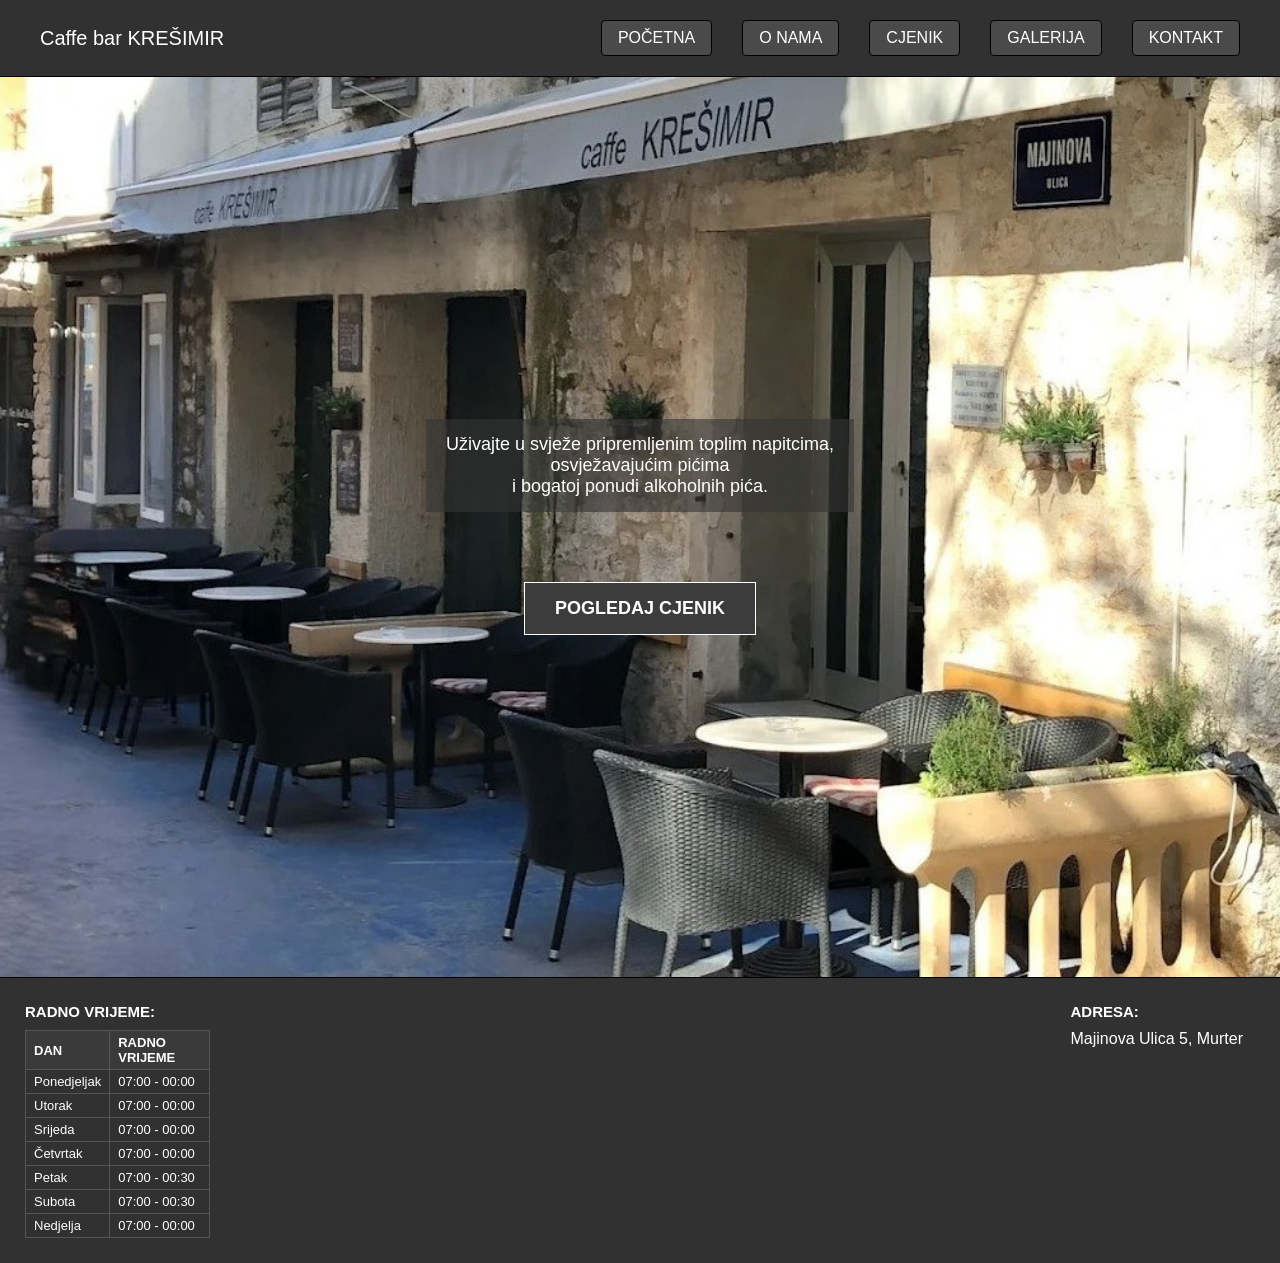
==== index.html @ 603501a2 "Add files via upload" ====
<!DOCTYPE html>
<html lang="hr">
<head>
  <meta charset="UTF-8">
  <meta name="viewport" content="width=device-width, initial-scale=1.0">
  <title>Caffe bar KREŠIMIR - Početna</title>
  <link rel="stylesheet" href="css/style.css">
  <script defer src="js/main.js"></script>
</head>
<body>

  <header>
    <nav class="navbar">
      <div class="logo">Caffe bar KREŠIMIR</div>
      <div class="menu">
        <a href="index.html">POČETNA</a>
        <a href="onama.html">O NAMA</a>
        <a href="cjenik.html">CJENIK</a>
        <a href="galerija.html">GALERIJA</a>
        <a href="kontakt.html">KONTAKT</a>
      </div>
    </nav>
  </header>

  <main>
    <section class="hero">
      <div class="hero-content">
        <p class="hero-text">
          Uživajte u svježe pripremljenim toplim napitcima,<br>
          osvježavajućim pićima<br>
          i bogatoj ponudi alkoholnih pića.
        </p>

        <a href="cjenik.html#topli-napitci" class="btn">POGLEDAJ CJENIK</a>
      </div>
    </section>
  </main>

  <footer class="info">
        <div class="left">
  <h2>RADNO VRIJEME:</h2>


  <table class="working-hours">
    <thead>
      <tr>
        <th>DAN</th>
        <th>RADNO VRIJEME</th>
      </tr>
    </thead>
    <tbody>
      <tr><td>Ponedjeljak</td><td>07:00 - 00:00</td></tr>
      <tr><td>Utorak</td><td>07:00 - 00:00</td></tr>
      <tr><td>Srijeda</td><td>07:00 - 00:00</td></tr>
      <tr><td>Četvrtak</td><td>07:00 - 00:00</td></tr>
      <tr><td>Petak</td><td>07:00 - 00:30</td></tr>
      <tr><td>Subota</td><td>07:00 - 00:30</td></tr>
      <tr><td>Nedjelja</td><td>07:00 - 00:00</td></tr>
    </tbody>
  </table>
</div>


    <div class="right">
      <h2>ADRESA:</h2>
      <p>Majinova Ulica 5, Murter</p>
    </div>
  </footer>

</body>
</html>
---- css/style.css ----
* {
  margin: 0;
  padding: 0;
  box-sizing: border-box;
  font-family: Arial, sans-serif;
}

body {
  background-color: #222222;
  color: #fff;
}

/* GORNJA TRAKA BOJA */
.navbar {
  display: flex;
  justify-content: space-between;
  align-items: center;
  padding: 20px 40px;
  background-color: #323131;
  border-bottom: 1px solid black;
}

.logo {
  font-size: 20px;
}

.menu {
  display: flex;
  gap: 30px;
}

.menu a {
  text-decoration: none;
  color: #ffffff;
  font-size: 16px;

  display: inline-block;
  padding: 8px 16px;
  background-color: #4a4a4a;
  border-radius: 4px;
  border: 1px solid #000;
}

/* HERO */
.hero {
  display: flex;
  justify-content: center;
  align-items: center;
  min-height: 100vh;
  padding: 0 20px;
  background-image: url("../img/hero.jpg");
  background-size: cover;
  background-position: center;
  background-repeat: no-repeat;
  color: white;
  text-align: center;
}

.hero-content {
  display: flex;
  flex-direction: column;
  align-items: center;
  gap: 30px;
}

/* prozirna siva kutija iza teksta */
.hero-text {
  font-size: 22px;
  font-weight: normal;
  background-color: rgba(53, 53, 53, 0.6);
  padding: 15px 20px;
  display: inline-block;
}

.hero p {
  margin-bottom: 40px;
  font-size: 18px;
}

.btn {
  display: inline-block;
  padding: 15px 30px;
  border: 1px solid #ffffff;
  background-color: #3c3c3c;
  color: #ffffff;
  text-decoration: none;
  font-size: 18px;
  font-weight: bold;
}

/* FOOTER INFO (donji dio) */
.info {
  display: flex;
  justify-content: space-between;
  padding: 25px;
  background-color: #323131;
  border-top: 1px solid black;
}

.info h2 {
  margin-bottom: 10px;
  font-size: 15px;
}

.left,
.right {
  width: 15%;
}

/* osnovna responzivnost */
@media (max-width: 768px) {
  .navbar {
    flex-direction: column;
    align-items: flex-start;
    gap: 10px;
  }

  .menu {
    flex-direction: column;
    gap: 10px;
  }

  .info {
    flex-direction: column;
    gap: 20px;
  }

  .left,
  .right {
    width: 100%;
  }
}

/* O NAMA */

.about {
  display: flex;
  gap: 40px;
  padding: 40px 40px 60px;
  background-color: #222222;
  color: #ffffff;
}

.about-text {
  flex: 1;
}

.about-text h1 {
  font-size: 28px;
  margin-bottom: 20px;
}

.about-text p {
  font-size: 16px;
  line-height: 1.6;
  margin-bottom: 15px;
}

.about-image {
  flex: 1;
  display: flex;
  justify-content: center;
  align-items: center;
}

.about-image img {
  max-width: 100%;
  border-radius: 8px;
  box-shadow: 0 4px 12px rgba(0,0,0,0.4);
}

/* responzivno za mobitel */
@media (max-width: 768px) {
  .about {
    flex-direction: column;
    padding: 30px 20px 40px;
  }

  .about-image {
    margin-top: 10px;
  }
}

/* CJENIK */
.menu-page {
  max-width: 900px;
  margin: 40px auto 60px;
  padding: 20px 25px 30px;
  background-color: #323131;
  border-radius: 8px;
  box-shadow: 0 4px 12px rgba(0,0,0,0.3);
}

.menu-page h1 {
  text-align: center;
  margin-bottom: 20px;
}

/* ACCORDION BLOK – kategorije */
.menu-accordion {
  background-color: #3a3a3a;
  border-radius: 6px;
  margin-top: 25px;
  padding: 2px 8px 2px;
}

/* NASLOV KATEGORIJE (klik) */
.menu-accordion > summary {
  list-style: none;
  cursor: pointer;
  padding: 10px 0;
  font-size: 18px;
  font-weight: bold;
  text-transform: uppercase;
}

.menu-accordion > summary::-webkit-details-marker {
  display: none;
}

/* STAVKE: NAZIV | KOLIČINA | CIJENA */
.menu-item {
  display: grid;
  grid-template-columns: 1fr 90px 90px;  /* ime | količina | cijena */
  column-gap: 10px;
  padding: 6px 0;
  border-bottom: 1px dashed rgba(255,255,255,0.2);
}


.item-name {
  text-align: left;
}

.item-size {
  font-size: 13px;
  opacity: 0.9;
  text-align: left;       /* ili center ako želiš */
  white-space: nowrap;    /* drži 0,75 l u jednom redu */
}

.item-price {
  font-weight: bold;
  text-align: right;
}

/* mobitel */
@media (max-width: 600px) {
  .menu-page {
    margin: 20px 10px 40px;
    padding: 15px 15px 20px;
  }

  .menu-item {
    font-size: 14px;
  }
}

/* GALERIJA */

.gallery-page {
  max-width: 1100px;
  margin: 40px auto 60px;
  padding: 20px 25px 30px;
  background-color: #323131;
  border-radius: 8px;
  box-shadow: 0 4px 12px rgba(0,0,0,0.3);
}

.gallery-page h1 {
  text-align: center;
  margin-bottom: 20px;
}

.gallery {
  display: flex;
  flex-wrap: wrap;
  gap: 15px;
  justify-content: center;
}

/* 4 slike: 2x2 na većim ekranima */
.gallery-item {
  flex: 1 1 calc(50% - 15px);  /* 2 u redu */
  max-width: 400px;
  border-radius: 6px;
  overflow: hidden;
  box-shadow: 0 2px 8px rgba(0,0,0,0.4);
}
.gallery-item {
  flex: 1 1 calc(50% - 15px);
  max-width: 400px;
  height: 280px;           /* FIKSNA VISINA - po želji */
  border-radius: 6px;
  overflow: hidden;
  box-shadow: 0 2px 8px rgba(0,0,0,0.4);
}

.gallery-item img {
  width: 100%;
  height: 100%;
  object-fit: cover;
  display: block;
}

/* mobitel: i dalje 2 u redu, ali manje širine */
@media (max-width: 600px) {
  .gallery-page {
    margin: 20px 10px 40px;
    padding: 15px 15px 25px;
  }

  .gallery-item {
    flex: 1 1 calc(50% - 10px);
  }
}

/* KONTAKT STRANICA */

.kontakt-page {
  max-width: 1100px;
  margin: 40px auto 60px;
  padding: 20px 25px 30px;
  background-color: #323131;
  border-radius: 8px;
  box-shadow: 0 4px 12px rgba(0,0,0,0.3);
}

.kontakt-page h1 {
  text-align: center;
  margin-bottom: 25px;
}

.kontakt-wrapper {
  display: flex;
  flex-wrap: wrap;
  gap: 30px;
}

.kontakt-forma {
  flex: 1 1 320px;
  display: flex;
  flex-direction: column;
  gap: 10px;
}

.kontakt-forma label {
  font-weight: 600;
}

.kontakt-forma input,
.kontakt-forma textarea {
  padding: 8px;
  border-radius: 4px;
  border: 1px solid #555;
  background-color: #222;
  color: #fff;
}

.kontakt-forma button {
  margin-top: 10px;
  padding: 10px 15px;
  border: none;
  border-radius: 4px;
  background-color: #ba8b02;
  color: #fff;
  cursor: pointer;
  font-weight: 600;
}

.kontakt-forma button:hover {
  background-color: #d4a017;
}

#poruka-status {
  margin-top: 10px;
  min-height: 18px;
}

.kontakt-info {
  flex: 1 1 250px;
}

.kontakt-info h2 {
  margin-bottom: 10px;
}

/* mobitel */
@media (max-width: 600px) {
  .kontakt-page {
    margin: 20px 10px 40px;
    padding: 15px 15px 25px;
  }
}

.working-hours {
  margin-top: 10px;
  border-collapse: collapse;
  width: 100%;
  max-width: 250px;
}

.working-hours th,
.working-hours td {
  border: 1px solid #555;
  padding: 4px 8px;
  font-size: 13px;
}

.working-hours th {
  background-color: #3a3a3a;
  text-align: left;
}
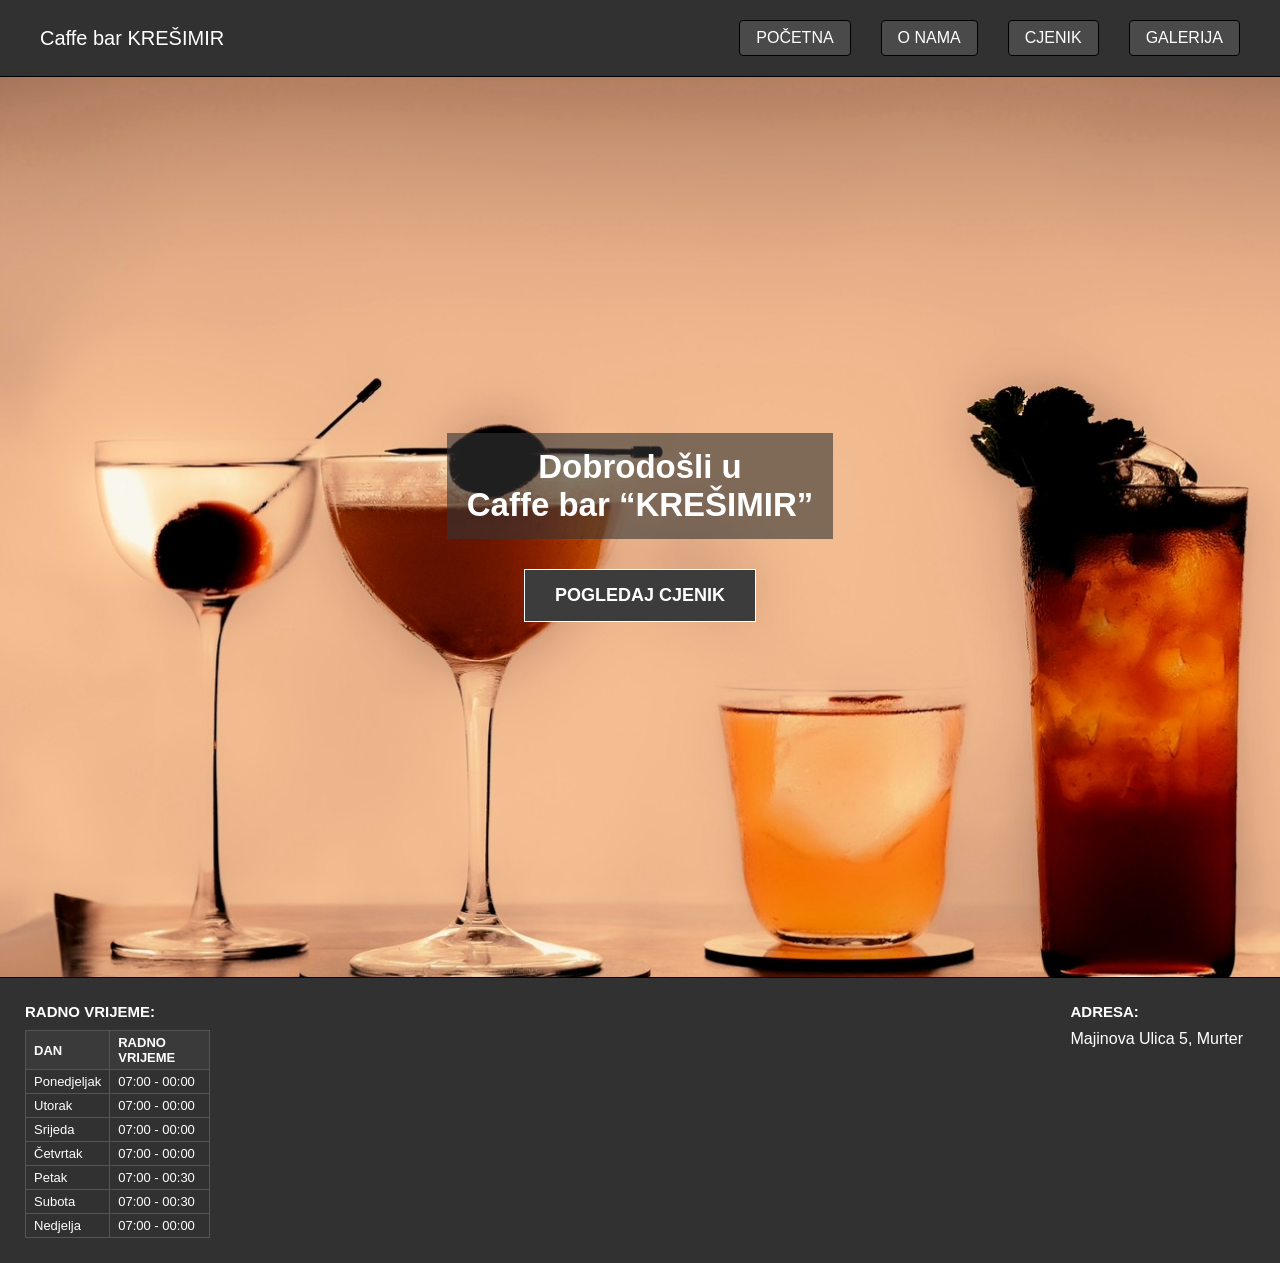
==== commit 0cf594d3: "Update index.html" ====
--- a/index.html
+++ b/index.html
@@ -9,6 +9,7 @@
 </head>
 <body>
 
+
   <header>
     <nav class="navbar">
       <div class="logo">Caffe bar KREŠIMIR</div>
@@ -17,28 +18,30 @@
         <a href="onama.html">O NAMA</a>
         <a href="cjenik.html">CJENIK</a>
         <a href="galerija.html">GALERIJA</a>
-        <a href="kontakt.html">KONTAKT</a>
       </div>
     </nav>
   </header>
 
-  <main>
-    <section class="hero">
-      <div class="hero-content">
-        <p class="hero-text">
-          Uživajte u svježe pripremljenim toplim napitcima,<br>
-          osvježavajućim pićima<br>
-          i bogatoj ponudi alkoholnih pića.
-        </p>
 
-        <a href="cjenik.html#topli-napitci" class="btn">POGLEDAJ CJENIK</a>
+<main>
+  <section class="hero">
+    <div class="hero-content">
+      <div class="hero-text">
+        <h1>Dobrodošli u<br>Caffe bar “KREŠIMIR”</h1>
       </div>
-    </section>
-  </main>
+
+
+      <a href="cjenik.html#topli-napitci" class="btn">POGLEDAJ CJENIK</a>
+    </div>
+  </section>
+</main>
+
 
   <footer class="info">
         <div class="left">
   <h2>RADNO VRIJEME:</h2>
+
+
 
 
   <table class="working-hours">
@@ -61,11 +64,14 @@
 </div>
 
 
+
+
     <div class="right">
       <h2>ADRESA:</h2>
       <p>Majinova Ulica 5, Murter</p>
     </div>
   </footer>
 
+
 </body>
 </html>
--- a/css/style.css
+++ b/css/style.css
@@ -10,7 +10,6 @@
   color: #fff;
 }
 
-/* GORNJA TRAKA BOJA */
 .navbar {
   display: flex;
   justify-content: space-between;
@@ -41,7 +40,6 @@
   border: 1px solid #000;
 }
 
-/* HERO */
 .hero {
   display: flex;
   justify-content: center;
@@ -63,7 +61,6 @@
   gap: 30px;
 }
 
-/* prozirna siva kutija iza teksta */
 .hero-text {
   font-size: 22px;
   font-weight: normal;
@@ -88,7 +85,6 @@
   font-weight: bold;
 }
 
-/* FOOTER INFO (donji dio) */
 .info {
   display: flex;
   justify-content: space-between;
@@ -107,7 +103,6 @@
   width: 15%;
 }
 
-/* osnovna responzivnost */
 @media (max-width: 768px) {
   .navbar {
     flex-direction: column;
@@ -131,8 +126,6 @@
   }
 }
 
-/* O NAMA */
-
 .about {
   display: flex;
   gap: 40px;
@@ -169,7 +162,6 @@
   box-shadow: 0 4px 12px rgba(0,0,0,0.4);
 }
 
-/* responzivno za mobitel */
 @media (max-width: 768px) {
   .about {
     flex-direction: column;
@@ -181,7 +173,6 @@
   }
 }
 
-/* CJENIK */
 .menu-page {
   max-width: 900px;
   margin: 40px auto 60px;
@@ -196,7 +187,6 @@
   margin-bottom: 20px;
 }
 
-/* ACCORDION BLOK – kategorije */
 .menu-accordion {
   background-color: #3a3a3a;
   border-radius: 6px;
@@ -204,7 +194,6 @@
   padding: 2px 8px 2px;
 }
 
-/* NASLOV KATEGORIJE (klik) */
 .menu-accordion > summary {
   list-style: none;
   cursor: pointer;
@@ -218,10 +207,9 @@
   display: none;
 }
 
-/* STAVKE: NAZIV | KOLIČINA | CIJENA */
 .menu-item {
   display: grid;
-  grid-template-columns: 1fr 90px 90px;  /* ime | količina | cijena */
+  grid-template-columns: 1fr 90px 90px; 
   column-gap: 10px;
   padding: 6px 0;
   border-bottom: 1px dashed rgba(255,255,255,0.2);
@@ -235,8 +223,8 @@
 .item-size {
   font-size: 13px;
   opacity: 0.9;
-  text-align: left;       /* ili center ako želiš */
-  white-space: nowrap;    /* drži 0,75 l u jednom redu */
+  text-align: left;     
+  white-space: nowrap;   
 }
 
 .item-price {
@@ -244,7 +232,6 @@
   text-align: right;
 }
 
-/* mobitel */
 @media (max-width: 600px) {
   .menu-page {
     margin: 20px 10px 40px;
@@ -256,8 +243,6 @@
   }
 }
 
-/* GALERIJA */
-
 .gallery-page {
   max-width: 1100px;
   margin: 40px auto 60px;
@@ -279,9 +264,8 @@
   justify-content: center;
 }
 
-/* 4 slike: 2x2 na većim ekranima */
 .gallery-item {
-  flex: 1 1 calc(50% - 15px);  /* 2 u redu */
+  flex: 1 1 calc(50% - 15px); 
   max-width: 400px;
   border-radius: 6px;
   overflow: hidden;
@@ -290,7 +274,7 @@
 .gallery-item {
   flex: 1 1 calc(50% - 15px);
   max-width: 400px;
-  height: 280px;           /* FIKSNA VISINA - po želji */
+  height: 280px;          
   border-radius: 6px;
   overflow: hidden;
   box-shadow: 0 2px 8px rgba(0,0,0,0.4);
@@ -303,7 +287,6 @@
   display: block;
 }
 
-/* mobitel: i dalje 2 u redu, ali manje širine */
 @media (max-width: 600px) {
   .gallery-page {
     margin: 20px 10px 40px;
@@ -314,8 +297,6 @@
     flex: 1 1 calc(50% - 10px);
   }
 }
-
-/* KONTAKT STRANICA */
 
 .kontakt-page {
   max-width: 1100px;
@@ -385,7 +366,6 @@
   margin-bottom: 10px;
 }
 
-/* mobitel */
 @media (max-width: 600px) {
   .kontakt-page {
     margin: 20px 10px 40px;
